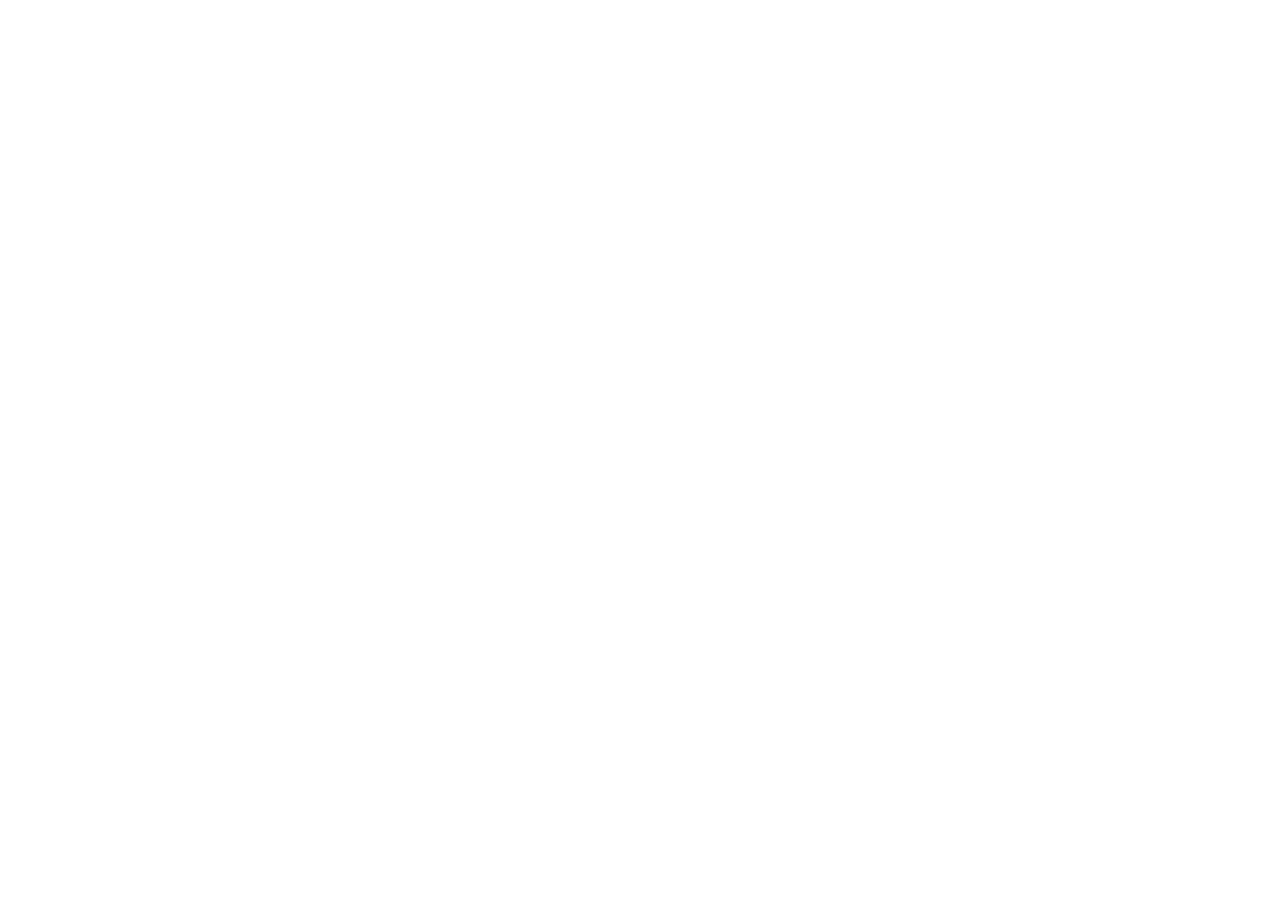
==== pages/Case-1.html @ bde8407e "create index file adding css" ====
<!DOCTYPE html>
<html lang="en">
<head>
    <meta charset="UTF-8">
    <meta name="viewport" content="width=device-width, initial-scale=1.0">
    <title>Document</title>
    
</head>
<body>
    
</body>
</html>
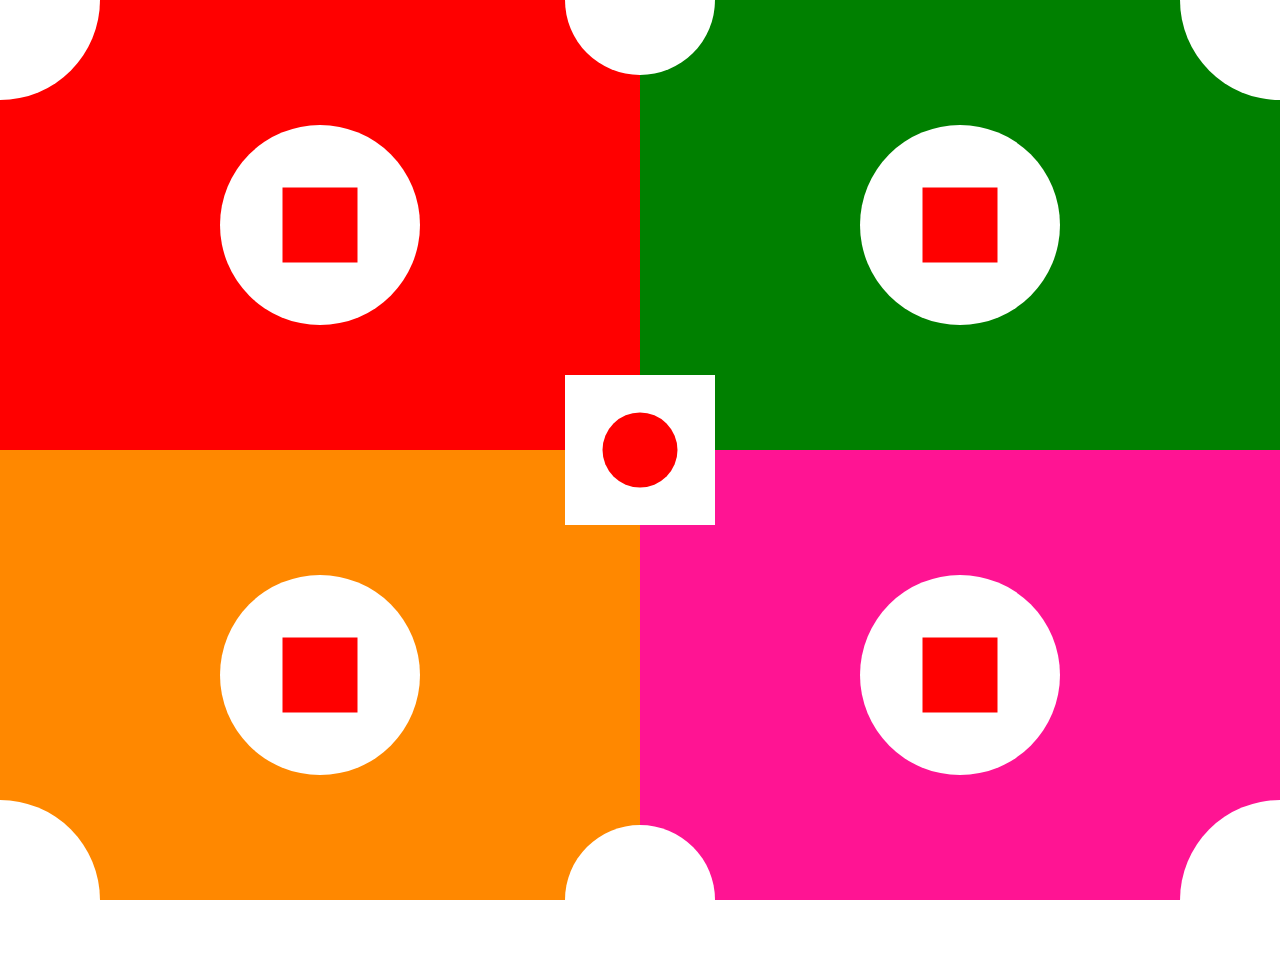
==== commit 9fbd816b: "Creating Case-1, adding css" ====
--- a/pages/Case-1.html
+++ b/pages/Case-1.html
@@ -3,10 +3,82 @@
 <head>
     <meta charset="UTF-8">
     <meta name="viewport" content="width=device-width, initial-scale=1.0">
-    <title>Document</title>
+    <title>Case-1 </title>
+    <link rel="stylesheet" href="/css/Case-1.css">
+
     
 </head>
 <body>
+
+    <!-- Red box -->
+   <section class="red-box">
+    <div class="box-circle">
+        <div class="box-inside"></div>
+        
+
+
+    </div>
+    </section>
+
+
+
+
+    <!-- Green Box -->
+
+    <section class="green-box">
+        <div class="box-circle">
+            <div class="box-inside"></div>
+
+
+        </div>
+
+
+    </section>
+
+    
+
+    <!-- Yello Box -->
+
+    <section class="yello-box">
+        <div class="box-circle">
+             <div class="box-inside"></div>
+        </div>
+
+
+    </section>
+
+   
+
+
+    <!-- Pink box -->
+
+    <section class="pink-box">
+
+        <div class="box-circle">
+        
+            <div class="box-inside"></div>
+
+
+        </div>
+   
+    </section>
+
+    <!-- Creating center box -->
+
+    <section class="center-box">
+
+        <div class="center-inside-circle"></div>
+    </section>
+    
+
+     <div class="circle-top-left"></div>
+     <div class="circle-top-right"></div>
+     <div class="circle-top-center"></div>
+
+     <div class="circle-bottom-left"></div>
+     <div class="circle-bottom-right"></div>
+     <div class="circle-bottom-center"></div>
+
     
 </body>
 </html>--- a/css/Case-1.css
+++ b/css/Case-1.css
@@ -0,0 +1,157 @@
+body{
+    margin: 0;
+}
+
+.red-box{
+    height: 50vh;
+    width: 50vw;
+    background-color: red;
+    position: absolute;
+    top: 0;
+    left: 0;
+}
+
+.green-box{
+    height: 50vh;
+    width: 50vw;
+    background-color: green;
+    position: absolute;
+    top: 0;
+    right: 0;
+}
+
+.yello-box{
+    height: 50vh;
+    width: 50vw;
+    background-color: rgb(255, 136, 0);
+    position: absolute;
+    bottom: 0;
+    left: 0;
+}
+
+.pink-box{
+    height: 50vh;
+    width: 50vw;
+    background-color: deeppink;
+    position: absolute;
+    bottom: 0;
+    right: 0;
+}
+
+.circle-top-left{
+    width: 100px;
+    height: 100px;
+    background-color: white;
+    position: relative;
+    top: 0;
+    left: 0;
+    border-bottom-right-radius: 100%;
+}
+
+
+.circle-top-right{
+    width: 100px;
+    height: 100px;
+    background-color: white;
+    position: absolute;
+    top: 0;
+    right: 0;
+    border-bottom-left-radius: 100%;
+}
+
+.circle-top-center{
+    margin: -75px 0 0 0;
+    height: 150px ;
+    width: 150px;
+    background-color: white;
+    position: absolute;
+    top: 0;
+    left: 50%;
+    border-radius: 100%;
+    transform: translateX(-50%);
+}
+
+.circle-bottom-left{
+
+    height: 100px;
+    width: 100px;
+    background-color: white;
+    position: absolute;
+    bottom: 0;
+    left: 0;
+    border-top-right-radius: 100%;
+}
+
+
+.circle-bottom-right{
+    height: 100px;
+    width: 100px;
+    background-color: white;
+    position: absolute;
+    bottom: 0;
+    right: 0;
+    border-top-left-radius: 100%;
+}
+
+
+.circle-bottom-center{
+    margin: 0 0 -75px 0;
+    height: 150px ;
+    width: 150px;
+    background-color: white;
+    position: absolute;
+    bottom: 0;
+    left: 50%;
+    border-radius: 100%;
+    transform: translateX(-50%);
+
+
+}
+
+
+.box-circle{
+    height: 200px;
+    width: 200px;
+    background-color: white;
+    position: absolute;
+    top: 50%;
+    left: 50%;
+    transform: translate(-50%, -50%);
+    border-radius: 50%;
+
+
+}
+
+.box-inside{
+    height: 75px;
+    width: 75px;
+    background-color: red;
+    position: absolute;
+    top: 50%;
+    left: 50%;
+    transform: translate(-50%, -50%);
+}
+
+.center-box{
+    width: 150px;
+    height: 150px;
+    background-color:white;
+    position: absolute;
+    top: 50%;
+    left: 50%;
+    transform: translate(-50%, -50%);
+
+
+
+}
+
+.center-inside-circle{
+    width: 75px;
+    height: 75px;
+    border-radius: 50%;
+    background-color: red;
+    position: absolute;
+    top: 50%;
+    left: 50%;
+    transform: translate(-50%, -50%);
+}